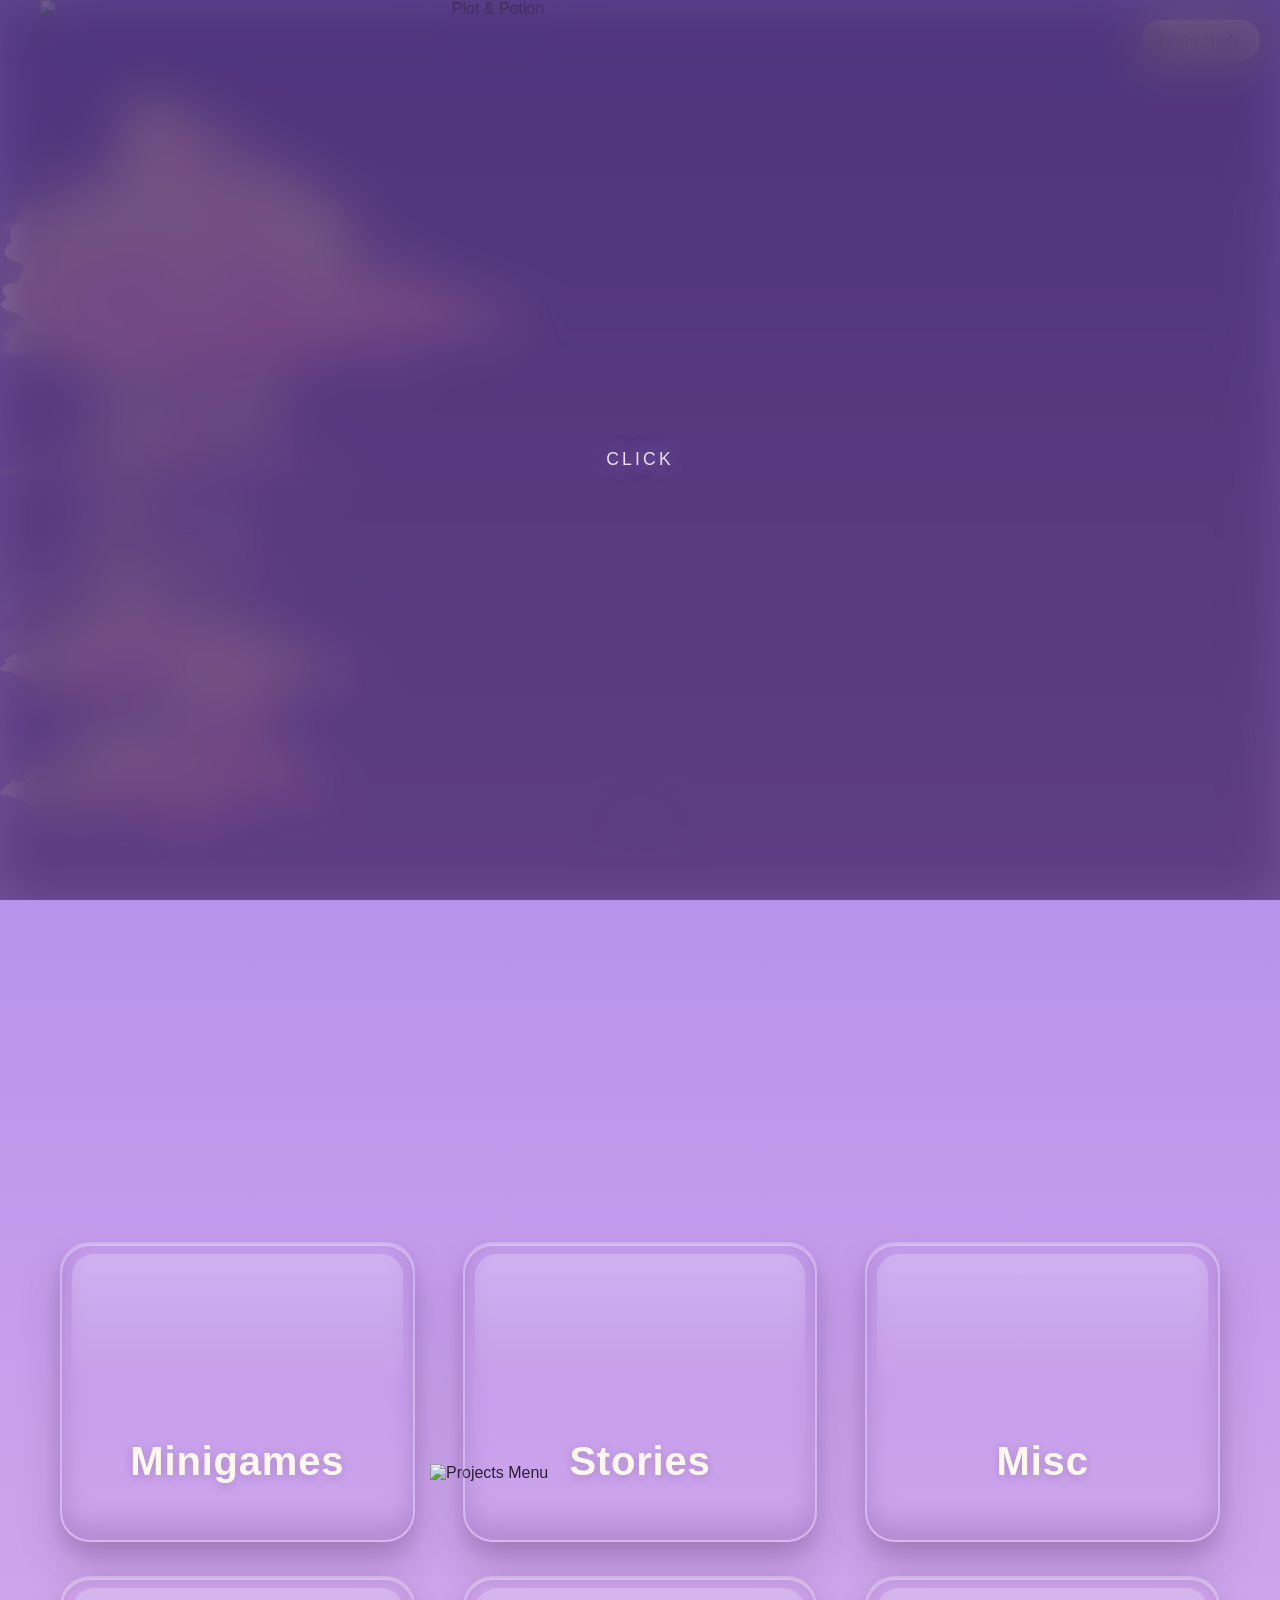
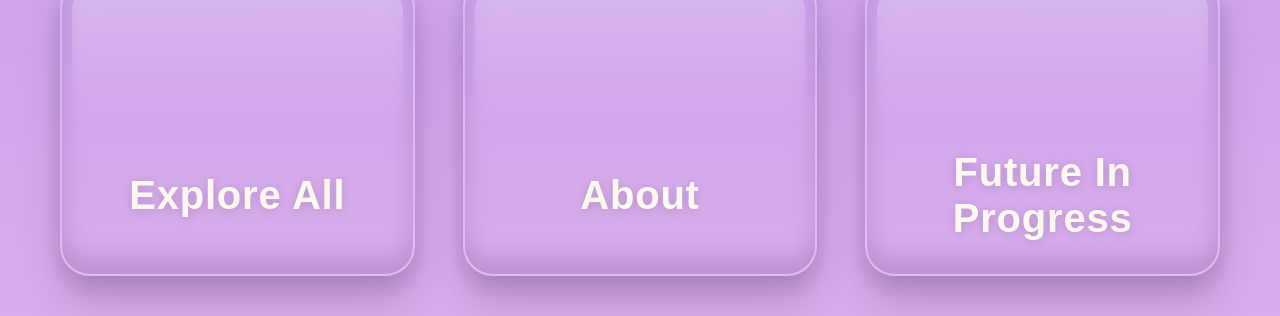
==== index.html @ ddb1891a "Add files via upload" ====
<!DOCTYPE html>
<html lang="en">

<!-- ================================
HEAD
================================ -->

<head>
  <meta charset="UTF-8">
  <meta name="viewport" content="width=device-width, initial-scale=1.0">
  <meta name="description" content="Plot and Potion — interactive stories, minigames, and magical worlds.">
  <title>Plot and Potion</title>
  <link rel="stylesheet" href="style.css">
</head>

<body class="home-page">

<div id="page-clip">
<main>

<div class="intro-overlay" id="introOverlay">
  <span class="enter-hint">CLICK</span>
</div>

  <!-- ================================
  BACK CLOUD LAYER
  ================================= -->

  <div class="cloud-layer cloud-layer-back">
    <img src="assets/clouds/cloud-3.png" class="cloud cloud3">
    <img src="assets/clouds/cloud-6.png" class="cloud cloud6">
    <img src="assets/clouds/cloud-4.png" class="cloud cloud8">
    <img src="assets/clouds/cloud-1.png" class="cloud cloud9">
    <img src="assets/clouds/cloud-6.png" class="cloud cloud12">
  </div>

  <!-- ================================
  FAR BIRDS
  ================================= -->

  <div class="sky-birds sky-birds-far">
    <div class="bird-flock">
      <div class="bird bird-far bird-far-1">
        <img src="assets/birds/bird_frame1.png" class="active" alt="">
        <img src="assets/birds/bird_frame2.png" alt="">
        <img src="assets/birds/bird_frame3.png" alt="">
        <img src="assets/birds/bird_frame4.png" alt="">
        <img src="assets/birds/bird_frame5.png" alt="">
        <img src="assets/birds/bird_frame6.png" alt="">
        <img src="assets/birds/bird_frame7.png" alt="">
        <img src="assets/birds/bird_frame8.png" alt="">
        <img src="assets/birds/bird_frame9.png" alt="">
      </div>

      <div class="bird bird-far bird-far-2">
        <img src="assets/birds/bird_frame1.png" class="active" alt="">
        <img src="assets/birds/bird_frame2.png" alt="">
        <img src="assets/birds/bird_frame3.png" alt="">
        <img src="assets/birds/bird_frame4.png" alt="">
        <img src="assets/birds/bird_frame5.png" alt="">
        <img src="assets/birds/bird_frame6.png" alt="">
        <img src="assets/birds/bird_frame7.png" alt="">
        <img src="assets/birds/bird_frame8.png" alt="">
        <img src="assets/birds/bird_frame9.png" alt="">
      </div>

      <div class="bird bird-far bird-far-3">
        <img src="assets/birds/bird_frame1.png" class="active" alt="">
        <img src="assets/birds/bird_frame2.png" alt="">
        <img src="assets/birds/bird_frame3.png" alt="">
        <img src="assets/birds/bird_frame4.png" alt="">
        <img src="assets/birds/bird_frame5.png" alt="">
        <img src="assets/birds/bird_frame6.png" alt="">
        <img src="assets/birds/bird_frame7.png" alt="">
        <img src="assets/birds/bird_frame8.png" alt="">
        <img src="assets/birds/bird_frame9.png" alt="">
      </div>
    </div>

    <!-- ================================
    DISTANT MICRO FLOCK
    ================================= -->

    <div class="bird-flock bird-flock-distant">
      <div class="bird bird-far2 bird-far2-1">
        <img src="assets/birds/bird_frame1.png" class="active" alt="">
        <img src="assets/birds/bird_frame2.png" alt="">
        <img src="assets/birds/bird_frame3.png" alt="">
        <img src="assets/birds/bird_frame4.png" alt="">
        <img src="assets/birds/bird_frame5.png" alt="">
        <img src="assets/birds/bird_frame6.png" alt="">
        <img src="assets/birds/bird_frame7.png" alt="">
        <img src="assets/birds/bird_frame8.png" alt="">
        <img src="assets/birds/bird_frame9.png" alt="">
      </div>

      <div class="bird bird-far2 bird-far2-2">
        <img src="assets/birds/bird_frame1.png" class="active" alt="">
        <img src="assets/birds/bird_frame2.png" alt="">
        <img src="assets/birds/bird_frame3.png" alt="">
        <img src="assets/birds/bird_frame4.png" alt="">
        <img src="assets/birds/bird_frame5.png" alt="">
        <img src="assets/birds/bird_frame6.png" alt="">
        <img src="assets/birds/bird_frame7.png" alt="">
        <img src="assets/birds/bird_frame8.png" alt="">
        <img src="assets/birds/bird_frame9.png" alt="">
      </div>

      <div class="bird bird-far2 bird-far2-3">
        <img src="assets/birds/bird_frame1.png" class="active" alt="">
        <img src="assets/birds/bird_frame2.png" alt="">
        <img src="assets/birds/bird_frame3.png" alt="">
        <img src="assets/birds/bird_frame4.png" alt="">
        <img src="assets/birds/bird_frame5.png" alt="">
        <img src="assets/birds/bird_frame6.png" alt="">
        <img src="assets/birds/bird_frame7.png" alt="">
        <img src="assets/birds/bird_frame8.png" alt="">
        <img src="assets/birds/bird_frame9.png" alt="">
      </div>
    </div>
  </div>

  <!-- ================================
  MID CLOUD LAYER
  ================================= -->

  <div class="cloud-layer cloud-layer-mid">
    <img src="assets/clouds/cloud-2.png" class="cloud cloud2">
    <img src="assets/clouds/cloud-5.png" class="cloud cloud5">
    <img src="assets/clouds/cloud-2.png" class="cloud cloud7">
    <img src="assets/clouds/cloud-3.png" class="cloud cloud11">
  </div>

  <!-- ================================
  FRONT CLOUD LAYER
  ================================= -->

  <div class="cloud-layer cloud-layer-front">
    <img src="assets/clouds/cloud-1.png" class="cloud cloud1">
    <img src="assets/clouds/cloud-4.png" class="cloud cloud4">
    <img src="assets/clouds/cloud-5.png" class="cloud cloud10">
  </div>

  <!-- ================================
  CLOSE BIRD
  ================================= -->

  <div class="sky-birds sky-birds-close">
    <div class="bird bird-close">
      <img src="assets/birds/bird_frame1.png" class="active" alt="">
      <img src="assets/birds/bird_frame2.png" alt="">
      <img src="assets/birds/bird_frame3.png" alt="">
      <img src="assets/birds/bird_frame4.png" alt="">
      <img src="assets/birds/bird_frame5.png" alt="">
      <img src="assets/birds/bird_frame6.png" alt="">
      <img src="assets/birds/bird_frame7.png" alt="">
      <img src="assets/birds/bird_frame8.png" alt="">
      <img src="assets/birds/bird_frame9.png" alt="">
    </div>
  </div>

  <!-- ================================
  NIGHT ELEMENTS
  ================================= -->

  <img src="assets/moon/moon.png" class="moon" alt="">

  <div class="sky-particles"></div>


<div class="fireflies">
  <div class="firefly" style="top:30%;left:15%;--fly-duration:8s;--blink-duration:2.1s;--dx1:18px;--dy1:-22px;--dx2:8px;--dy2:14px;--dx3:-12px;--dy3:-8px;"></div>
  <div class="firefly" style="top:55%;left:72%;--fly-duration:11s;--blink-duration:1.7s;--dx1:-20px;--dy1:16px;--dx2:14px;--dy2:-10px;--dx3:6px;--dy3:20px;"></div>
  <div class="firefly" style="top:40%;left:40%;--fly-duration:9s;--blink-duration:2.4s;--dx1:12px;--dy1:18px;--dx2:-16px;--dy2:6px;--dx3:20px;--dy3:-14px;"></div>
  <div class="firefly" style="top:70%;left:25%;--fly-duration:13s;--blink-duration:1.9s;--dx1:-14px;--dy1:-20px;--dx2:20px;--dy2:10px;--dx3:-8px;--dy3:16px;"></div>
  <div class="firefly" style="top:20%;left:60%;--fly-duration:10s;--blink-duration:2.2s;--dx1:16px;--dy1:12px;--dx2:-10px;--dy2:-18px;--dx3:14px;--dy3:8px;"></div>
  <div class="firefly" style="top:80%;left:55%;--fly-duration:12s;--blink-duration:1.6s;--dx1:-18px;--dy1:8px;--dx2:10px;--dy2:-16px;--dx3:-6px;--dy3:12px;"></div>
  <div class="firefly" style="top:45%;left:85%;--fly-duration:7s;--blink-duration:2.6s;--dx1:10px;--dy1:-14px;--dx2:-18px;--dy2:8px;--dx3:14px;--dy3:18px;"></div>
  <div class="firefly" style="top:65%;left:8%;--fly-duration:14s;--blink-duration:1.8s;--dx1:20px;--dy1:10px;--dx2:-12px;--dy2:-20px;--dx3:8px;--dy3:14px;"></div>
  <div class="firefly" style="top:15%;left:32%;--fly-duration:9s;--blink-duration:2.3s;--dx1:-10px;--dy1:20px;--dx2:16px;--dy2:-8px;--dx3:-14px;--dy3:12px;"></div>
  <div class="firefly" style="top:50%;left:50%;--fly-duration:11s;--blink-duration:2s;--dx1:14px;--dy1:-16px;--dx2:-8px;--dy2:20px;--dx3:18px;--dy3:-10px;"></div>
</div>

  <div class="night-balloon-wrap">
    <img src="assets/balloon/nightballoon_base.png" class="night-balloon" alt="">
    <img src="assets/balloon/nightballoon_lights.png" class="night-balloon-lights" alt="">
  </div>

  <!-- ================================
  DAY / NIGHT TOGGLE
  ================================= -->

  <button class="day-night-toggle" id="dayNightToggle" type="button" aria-pressed="false">
    Night Mode
  </button>

 <!-- ================================
  HERO SECTION
================================= -->

<div class="hero">

  <div class="hero-title-zone">
    <img src="assets/title/day-title.gif" alt="Plot & Potion" class="title-gif title-day">
    <img src="assets/title/night-title.gif" alt="Plot & Potion" class="title-gif title-night">

    <p class="subtitle">A Web Portfolio</p>
    <p class="signature"> by mooneshne</p>
  </div>

  <div class="hero-spacer"></div>

</div>

<!-- ================================
  CARDS SECTION
================================= -->

<div class="cards-section">

  <img src="assets/title/projects-menu.gif"
       alt="Projects Menu"
       class="projects-menu">

  <div class="card-grid">

<a href="minigames.html" class="card card-far-left">
  <div class="icon" aria-hidden="true">
    <img src="assets/icons/controller.gif" class="controller-icon" alt="">
  </div>
  <h3>Minigames</h3>
  <p class="card-description">
    Potion mixing, little magical puzzles, and many more to come!
  </p>
</a>

<a href="stories.html" class="card card-middle">
  <div class="icon" aria-hidden="true">
    <img src="assets/icons/book.gif" class="book-icon" alt="">
  </div>
  <h3>Stories</h3>
  <p class="card-description">
    Collection of Interactive Adventures
  </p>
</a>

<a href="misc.html" class="card card-inner-right">
  <div class="icon" aria-hidden="true">
    <img src="assets/icons/heart.gif" class="heart-icon" alt="">
  </div>
  <h3>Misc</h3>
  <p class="card-description">
    All other miscellaneous projects.
  </p>
</a>

<a href="explore.html" class="card card-inner-left">
  <div class="icon" aria-hidden="true">
    <img src="assets/icons/compass.gif" class="compass-icon" alt="">
  </div>
  <h3>Explore All</h3>
  <p class="card-description">
    Browse every story, world, and interactive experience gathered inside Plot and Potion.
  </p>
</a>

<a href="about.html" class="card card-middle">
  <div class="icon" aria-hidden="true">
    <img src="assets/icons/notepad.gif" class="notepad-icon" alt="">
  </div>
  <h3>About</h3>
  <p class="card-description">
    About the page and its author.
  </p>
</a>

<a href="updates.html" class="card card-far-right">
  <div class="icon" aria-hidden="true">
    <img src="assets/icons/soon.gif" class="soon-icon" alt="">
  </div>
  <h3>Future In Progress</h3>
  <p class="card-description">
    Follow updates for all works in progress.
  </p>
</a>

  </div>
</div>

  <div class="scroll-prompt" id="scrollPrompt">
    <span>Scroll</span>
    <span class="scroll-arrow">↓</span>
  </div>

</main>
</div>

<!-- ================================
  SOUNDEFFECTS
  ================================= -->

<audio id="notificationSound" src="assets/sounds/notification.wav" preload="auto" hidden></audio>
<audio id="toggleSound" src="assets/sounds/woosh.wav" preload="auto" hidden></audio>
<audio id="morningSound" src="assets/sounds/morning.m4a" preload="auto" loop hidden></audio>
<audio id="nightSound" src="assets/sounds/night.wav" preload="auto" loop hidden></audio>
<audio id="bubbleSound" src="assets/sounds/bubble.wav" preload="auto" hidden></audio>
  <!-- ================================
  JAVASCRIPT
  ================================= -->

<script src="script.js"></script>
</div>
</body>
</html>
---- style.css ----
/* ================================
   GLOBAL
================================ */

* {
  box-sizing: border-box;
}

html {
  scroll-behavior: smooth;
}

body {
  margin: 0;
  min-height: 100vh;
  position: relative;
  font-family: "Trebuchet MS", "Gill Sans", "Segoe UI", sans-serif;
  background: linear-gradient(180deg, #8f7ad8 0%, #b892eb 46%, #d8adeb 100%);
  color: #2b2135;
  transition:
    background 10s ease-in-out,
    color 10s ease-in-out;
}

#page-clip {
  overflow-x: clip;
}

body.night {
  background: linear-gradient(180deg, #201b43 0%, #3c2a63 42%, #6a4177 100%);
}

::selection {
  background: rgba(121, 82, 188, 0.22);
}

.intro-overlay {
  position: fixed;
  inset: 0;
  z-index: 9999;
  backdrop-filter: blur(24px) brightness(0.7) saturate(1.3);
  -webkit-backdrop-filter: blur(24px) brightness(0.7) saturate(1.3);
  background: rgba(60, 30, 90, 0.55);
  display: flex;
  flex-direction: column;
  align-items: center;
  justify-content: center;
  cursor: pointer;
  transition: opacity 3.5s ease;
}

body.intro-seen .intro-overlay {
  display: none;
}

.intro-overlay .enter-hint {
  color: rgba(255, 245, 255, 0.88);
  font-family: "Trebuchet MS", "Gill Sans", "Segoe UI", sans-serif;
  font-size: 1.1rem;
  letter-spacing: 0.18em;
  text-transform: uppercase;
  margin-top: 18px;
  animation: hintPulse 2.2s ease-in-out infinite;
  pointer-events: none;
  text-shadow: 0 0 18px rgba(200, 160, 255, 0.6);
}

@keyframes hintPulse {
  0%, 100% { opacity: 0.5; }
  50% { opacity: 1; }
}

.intro-overlay.cleared {
  opacity: 0;
  pointer-events: none;
}


/* ================================
   BACKGROUND LAYERS
================================ */

.cloud-layer {
  position: fixed;
  inset: 0;
  pointer-events: none;
  overflow: hidden;
  transition:
    opacity 3.5s ease-in-out,
    filter 3.5s ease-in-out,
    transform 0.6s ease-in-out;
}

.cloud-layer-back {
  z-index: 1;
}

.cloud-layer-mid {
  z-index: 3;
}

.cloud-layer-front {
  z-index: 5;
}

.sky-birds {
  position: fixed;
  inset: 0;
  pointer-events: none;
  overflow: hidden;
  transition: opacity 1.5s ease;
}

.sky-birds-far {
  z-index: 2;
}

.sky-birds-close {
  z-index: 6;
}

/* ================================
   CLOUDS
================================ */

.cloud {
  position: absolute;
  opacity: 0.9;
  will-change: transform;
  --drift-y-start: 0px;
  --drift-y-end: 0px;
  animation-name: cloudDrift;
  animation-timing-function: linear;
  animation-iteration-count: infinite;
  transition:
    opacity 2.4s ease-in-out,
    filter 2.8s ease-in-out;
}

/* foreground */
.cloud1 {
  width: 520px;
  top: 95px;
  animation-duration: 190s;
  animation-delay: -78s;
  --drift-y-start: -5px;
  --drift-y-end: 7px;
  opacity: 0.95;
  filter: blur(0px);
}

.cloud4 {
  width: 360px;
  top: 560px;
  animation-duration: 205s;
  animation-delay: -18s;
  --drift-y-start: 6px;
  --drift-y-end: -5px;
  opacity: 0.92;
  filter: blur(0px);
}

.cloud10 {
  width: 330px;
  top: 640px;
  animation-duration: 210s;
  animation-delay: -122s;
  --drift-y-start: 5px;
  --drift-y-end: -4px;
  opacity: 0.9;
  filter: blur(0px);
}

/* midground */
.cloud2 {
  width: 390px;
  top: 220px;
  animation-duration: 220s;
  animation-delay: -42s;
  --drift-y-start: 5px;
  --drift-y-end: -8px;
  opacity: 0.65;
  filter: blur(2px);
}

.cloud5 {
  width: 430px;
  top: 150px;
  animation-duration: 225s;
  animation-delay: -132s;
  --drift-y-start: -4px;
  --drift-y-end: 9px;
  opacity: 0.62;
  filter: blur(2px);
}

.cloud7 {
  width: 400px;
  top: 110px;
  animation-duration: 230s;
  animation-delay: -8s;
  --drift-y-start: -5px;
  --drift-y-end: 8px;
  opacity: 0.6;
  filter: blur(2px);
}

.cloud11 {
  width: 370px;
  top: 260px;
  animation-duration: 235s;
  animation-delay: -176s;
  --drift-y-start: -3px;
  --drift-y-end: 8px;
  opacity: 0.58;
  filter: blur(2px);
}

/* background */
.cloud3 {
  width: 340px;
  top: 390px;
  animation-duration: 260s;
  animation-delay: -24s;
  --drift-y-start: -14px;
  --drift-y-end: 12px;
  opacity: 0.34;
  filter: blur(4px);
}

.cloud6 {
  width: 300px;
  top: 330px;
  animation-duration: 270s;
  animation-delay: -96s;
  --drift-y-start: 10px;
  --drift-y-end: -12px;
  opacity: 0.28;
  filter: blur(5px);
}

.cloud8 {
  width: 280px;
  top: 250px;
  animation-duration: 255s;
  animation-delay: -156s;
  --drift-y-start: 9px;
  --drift-y-end: -10px;
  opacity: 0.32;
  filter: blur(4px);
}

.cloud9 {
  width: 360px;
  top: 500px;
  animation-duration: 275s;
  animation-delay: -208s;
  --drift-y-start: -12px;
  --drift-y-end: 10px;
  opacity: 0.26;
  filter: blur(5px);
}

.cloud12 {
  width: 260px;
  top: 420px;
  animation-duration: 250s;
  animation-delay: -64s;
  --drift-y-start: 12px;
  --drift-y-end: -13px;
  opacity: 0.3;
  filter: blur(4px);
}

@keyframes cloudDrift {
  from {
    transform: translateX(-140vw) translateY(var(--drift-y-start));
  }
  to {
    transform: translateX(140vw) translateY(var(--drift-y-end));
  }
}

body.night .cloud-layer {
  opacity: 0.34;
  filter: blur(8px) saturate(0.82) brightness(0.82);
  transform: scale(1.03);
}

body.ready:not(.night) .cloud-layer {
  animation: cloudsReturn 2s cubic-bezier(.2, 1.1, .3, 1);
}

@keyframes cloudsReturn {
  0% {
    opacity: 0.34;
    filter: blur(8px) saturate(0.82) brightness(0.82);
    transform: translateY(40px) scale(1.03);
  }
  55% {
    opacity: 0.72;
    filter: blur(3px) saturate(0.94) brightness(0.92);
    transform: translateY(-8px) scale(1.015);
  }
  100% {
    opacity: 1;
    filter: blur(0) saturate(1) brightness(1);
    transform: translateY(0) scale(1);
  }
}

/* ================================
   BIRDS
================================ */

.bird {
  position: absolute;
  width: 120px;
  height: 70px;
}

.bird img {
  position: absolute;
  inset: 0;
  width: 100%;
  height: 100%;
  object-fit: contain;
  display: none;
}

.bird img.active {
  display: block;
}

.bird-close {
  left: -160px;
  width: 26px;
  height: 16px;
  animation: flyClose 24s linear infinite;
  z-index: 3;
  opacity: 0.95;
}

.bird-flock {
  position: absolute;
  top: 430px;
  left: -140px;
  width: 70px;
  height: 36px;
  animation: flyFlock 36s linear infinite;
}

.bird-far {
  width: 20px;
  height: 12px;
  opacity: 0.55;
  filter: brightness(0) blur(1px);
}

.bird-far-1 {
  top: 0;
  left: 22px;
}

.bird-far-2 {
  top: 16px;
  left: 40px;
}

.bird-far-3 {
  top: 16px;
  left: 4px;
}

.bird-flock-distant {
  top: 300px;
  left: -200px;
  animation: flyFlock 48s linear infinite;
}

.bird-far2 {
  width: 12px;
  height: 7px;
  opacity: 0.45;
  filter: brightness(0) blur(1.4px);
}

.bird-far2-1 {
  top: 0;
  left: 12px;
}

.bird-far2-2 {
  top: 10px;
  left: 22px;
}

.bird-far2-3 {
  top: 10px;
  left: 2px;
}

@keyframes flyClose {
  0% {
    transform: translateX(0) translateY(0) scaleX(1);
  }
  25% {
    transform: translateX(35vw) translateY(-8px) scaleX(1);
  }
  50% {
    transform: translateX(70vw) translateY(6px) scaleX(1);
  }
  100% {
    transform: translateX(120vw) translateY(-4px) scaleX(1);
  }
}

@keyframes flyFlock {
  0% {
    transform: translateX(0) translateY(0);
  }
  50% {
    transform: translateX(60vw) translateY(-8px);
  }
  100% {
    transform: translateX(120vw) translateY(4px);
  }
}

body.night .sky-birds {
  opacity: 0;
  transition: opacity 0.4s ease;
}

/* ================================
   NIGHT BALLOON
================================ */

.night-balloon-wrap{
  position: fixed;
  bottom: -200px;
  left: 15%;
  width: 110px;
  pointer-events: none;
  z-index: 2;
  display: none;

  animation: balloonFloat 70s linear infinite;
}

body.night .night-balloon-wrap{
  display: block;
}

.night-balloon,
.night-balloon-lights{
  position: absolute;
  left: 0;
  bottom: 0;
  width: 100%;
  height: auto;
}

.night-balloon{
  opacity: 0.72;
}

.night-balloon-lights{
  opacity: 0.9;
  animation:
  balloonLightsFlicker 1.6s ease-in-out infinite,
  balloonLightsTwinkle .32s steps(2) infinite;

  filter: drop-shadow(0 0 5px rgba(255,220,150,0.35));
}

@keyframes balloonFloat{

  0%{ transform: translateY(0) translateX(0); }

  25%{ transform: translateY(-25vh) translateX(10px); }

  50%{ transform: translateY(-50vh) translateX(-8px); }

  75%{ transform: translateY(-75vh) translateX(12px); }

  100%{ transform: translateY(-120vh) translateX(-5px); }

}

@keyframes balloonLightsFlicker{

  0%{
    opacity:.5;
    filter: drop-shadow(0 0 3px rgba(255,210,140,.2));
  }

  20%{
    opacity:.95;
    filter: drop-shadow(0 0 12px rgba(255,235,180,.6));
  }

  40%{
    opacity:.65;
    filter: drop-shadow(0 0 5px rgba(255,215,150,.3));
  }

  60%{
    opacity:1;
    filter: drop-shadow(0 0 16px rgba(255,240,200,.75));
  }

  80%{
    opacity:.7;
    filter: drop-shadow(0 0 7px rgba(255,220,150,.4));
  }

  100%{
    opacity:.9;
    filter: drop-shadow(0 0 14px rgba(255,235,180,.65));
  }
}

@keyframes balloonLightsTwinkle{
  0%{
    transform: translateZ(0);
    opacity: .82;
  }

  25%{
    opacity: .96;
  }

  50%{
    opacity: .72;
  }

  75%{
    opacity: 1;
  }

  100%{
    opacity: .88;
  }
}

/* ================================
   STARS
================================ */

.sky-particles {
  position: fixed;
  inset: 0;
  pointer-events: none;
  z-index: 1;
  opacity: 0;
  overflow: hidden;
  transform: translateY(0) scale(1);
  transition:
    opacity 1.2s ease,
    transform 1.2s ease;
}

.sky-particles::before,
.sky-particles::after {
  content: "";
  position: absolute;
  inset: -20%;
  background-repeat: repeat;
}

.sky-particles::before {
  background-image:
    radial-gradient(circle, rgba(255, 214, 245, 0.95) 1.5px, transparent 2px),
    radial-gradient(circle, rgba(255, 255, 255, 0.75) 1px, transparent 1.6px),
    radial-gradient(circle, rgba(255, 190, 235, 0.55) 2px, transparent 2.8px);
  background-size: 180px 180px, 240px 240px, 320px 320px;
  background-position: 0 0, 40px 70px, 120px 30px;
  animation: particleFloat 70s linear infinite;
}

.sky-particles::after {
  background-image:
    radial-gradient(circle, rgba(255, 255, 255, 0.4) 1px, transparent 1.7px),
    radial-gradient(circle, rgba(255, 210, 245, 0.45) 1.4px, transparent 2px);
  background-size: 260px 260px, 360px 360px;
  background-position: 60px 20px, 180px 120px;
  animation: particleFloat 110s linear infinite;
  opacity: 0.8;
}

body.night .sky-particles {
  opacity: 1;
  transform: translateY(0) scale(1);
  animation: starsSettle 0.8s cubic-bezier(.34, 1.56, .64, 1) both;
}

body.ready:not(.night) .sky-particles {
  animation: starsExit 0.55s cubic-bezier(.55, .06, .68, .19) forwards;
}

@keyframes particleFloat {
  from {
    transform: translateY(0);
  }
  to {
    transform: translateY(-120px);
  }
}

@keyframes starsSettle {
  0% {
    opacity: 0;
    transform: translateY(120px) scale(0.9);
  }
  70% {
    opacity: 1;
    transform: translateY(-18px) scale(1.03);
  }
  100% {
    opacity: 1;
    transform: translateY(0) scale(1);
  }
}

@keyframes starsExit {
  0% {
    opacity: 1;
    transform: translateY(0) scale(1);
  }
  35% {
    opacity: 1;
    transform: translateY(-14px) scale(1.02);
  }
  100% {
    opacity: 0;
    transform: translateY(95px) scale(0.94);
  }
}

/* ================================
   MOON
================================ */

.moon {
  position: fixed;
  right: 300px;
  bottom: -200px;
  width: 135px;
  z-index: 1;
  pointer-events: none;
  opacity: 0;
  transform: translateY(180px);
  filter:
    drop-shadow(0 0 25px rgba(255, 235, 180, 0.35))
    drop-shadow(0 0 60px rgba(255, 200, 120, 0.15));
}

body.night .moon {
  opacity: 1;
  animation:
    moonRise 0.85s cubic-bezier(.34, 1.56, .64, 1) both,
    moonFloat 10s ease-in-out infinite alternate 0.9s;
}

body.ready:not(.night) .moon {
  animation: moonDrop 0.55s cubic-bezier(.55, .06, .68, .19) forwards;
}

@keyframes moonRise {
  0% {
    opacity: 0;
    transform: translateY(240px);
  }
  72% {
    opacity: 1;
    transform: translateY(-942px);
  }
  100% {
    opacity: 1;
    transform: translateY(-950px);
  }
}

@keyframes moonDrop {
  0% {
    opacity: 1;
    transform: translateY(-950px);
  }
  30% {
    opacity: 1;
    transform: translateY(-968px);
  }
  100% {
    opacity: 0;
    transform: translateY(220px);
  }
}

@keyframes moonFloat {
  from {
    transform: translateY(-950px) translateX(0);
  }
  to {
    transform: translateY(-942px) translateX(6px);
  }
}

/* ================================
   FIREFLIES
================================ */

.fireflies {
  position: fixed;
  inset: 0;
  pointer-events: none;
  z-index: 7;
  opacity: 0;
  transition: opacity 2s ease-in-out;
}

body.night .fireflies {
  opacity: 1;
}

.firefly {
  position: absolute;
  width: 4px;
  height: 4px;
  border-radius: 50%;
  background: rgba(255, 255, 180, 0.9);
  filter: drop-shadow(0 0 4px rgba(255, 255, 140, 0.8))
          drop-shadow(0 0 10px rgba(200, 255, 100, 0.5));
  animation: fireflyFloat var(--fly-duration) ease-in-out infinite,
             fireflyBlink var(--blink-duration) ease-in-out infinite;
}

@keyframes fireflyFloat {
  0%   { transform: translate(0, 0); }
  25%  { transform: translate(var(--dx1), var(--dy1)); }
  50%  { transform: translate(var(--dx2), var(--dy2)); }
  75%  { transform: translate(var(--dx3), var(--dy3)); }
  100% { transform: translate(0, 0); }
}

@keyframes fireflyBlink {
  0%, 100% { opacity: 0.1; }
  50%       { opacity: 1; }
}


/* ================================
   TOGGLE
================================ */

.day-night-toggle {
  position: fixed;
  top: 20px;
  right: 20px;
  z-index: 20;
  border: none;
  border-radius: 999px;
  padding: 12px 18px;
  font-size: 0.95rem;
  font-weight: 700;
  cursor: pointer;
  color: #4d3565;
  background: rgba(255, 248, 244, 0.88);
  box-shadow:
    0 10px 24px rgba(58, 36, 78, 0.15),
    inset 0 1px 0 rgba(255, 255, 255, 0.7);
  backdrop-filter: blur(6px);
  transition:
    transform 0.2s ease,
    background 0.4s ease,
    color 0.4s ease,
    box-shadow 0.4s ease;
}

.day-night-toggle:hover {
  transform: translateY(-2px);
}

body.night .day-night-toggle {
  background: rgba(52, 40, 84, 0.88);
  color: #f7e8ff;
  box-shadow:
    0 10px 24px rgba(10, 8, 20, 0.35),
    inset 0 1px 0 rgba(255, 255, 255, 0.08);
}

/* ================================
   MAIN LAYOUT
================================ */

.hero,
.main-content {
  position: relative;
  z-index: 10;
}

.hero {
  width: min(1680px, calc(100% - 80px));
  min-height: 160vh;
  margin: 0 auto;
  padding: 0 20px;
  position: relative;
  text-align: center;
}

.main-content {
  width: min(860px, calc(100% - 36px));
  margin: 34px auto 80px;
}

.hero-title-zone {
  position: absolute;
  top: 0;
  left: 0;
  z-index: 10;
  width: min(900px, 78vw);
}

.title-gif {
  display: block;
  width: min(900px, 78vw);
  height: auto;
  pointer-events: none;
  user-select: none;
}

.title-night {
  display: none;
}

body.night .title-day {
  display: none;
}

body.night .title-night {
  display: block;
}

/* ================================
   SUBTITLE
================================ */

.subtitle {
  position: absolute;
  top: 95%;
  left: 100px;
  margin-top: -500px;
  font-size: 1.2rem;
  letter-spacing: 0.08em;
  color: rgba(60,40,80,0.85);
  opacity: 0;
  animation:
    subtitleFade 2s ease 3.5s forwards,
    textBob 4s ease-in-out infinite 6s;
  will-change: transform;
}

body.night .subtitle {
  color: rgba(255,235,255,0.85);
}

/* ================================
   SIGNATURE
================================ */

.signature {
  position: absolute;
  top: 98%;
  left: 115px;
  margin-top: -500px;
  font-size: 1rem;
  letter-spacing: 0.08em;
  color: rgba(60,40,80,0.85);
  opacity: 0;
  animation:
    signatureFade 2s ease 5s forwards,
    textBob 4s ease-in-out infinite 6s;
  will-change: transform;
}

body.night .signature {
  color: rgba(255,235,255,0.85);
}

/* ================================
   KEYFRAMES
================================ */

@keyframes subtitleFade {
  from { opacity: 0; }
  to   { opacity: 1; }
}

@keyframes signatureFade {
  from { opacity: 0; }
  to   { opacity: 1; }
}

@keyframes textBob {
  0%, 100% { transform: translateY(0); }
  50%      { transform: translateY(4px); }
}

/* =================================
SCROLL PROMPT
================================= */

.scroll-prompt {
  position: fixed;
  left: 50%;
  bottom: 42px;
  transform: translateX(-50%);
  z-index: 14;
  display: flex;
  flex-direction: column;
  align-items: center;
  gap: 6px;
  color: rgba(255, 248, 244, 0.95);
  font-size: 1.05rem;
  font-weight: 700;
  letter-spacing: 0.03em;
  text-shadow: 0 4px 12px rgba(60, 34, 78, 0.22);
  opacity: 0;
  animation: promptFadeIn 1.4s ease 4s forwards,
           promptBob 2.2s ease-in-out infinite 5.4s;
  pointer-events: none;
}

.scroll-prompt.hidden {
  opacity: 0 !important;
  transition: opacity 0.35s ease;
  animation: none;
}

.scroll-arrow {
  font-size: 1.5rem;
  line-height: 1;
}

@keyframes promptFadeIn {
  from {
    opacity: 0;
    transform: translateX(-50%) translateY(10px);
  }
  to {
    opacity: 1;
    transform: translateX(-50%) translateY(0);
  }
}

@keyframes promptBob {
  0%,100% {
    transform: translateX(-50%) translateY(0);
  }
  50% {
    transform: translateX(-50%) translateY(8px);
  }
}

/* ================================
   CARDS
================================ */

.card-grid {
  display: grid;
  grid-template-columns: repeat(3, minmax(0, 1fr));
  gap: 34px 48px;
  width: min(1500px, 100%);
  margin: 0 auto;
  padding-top: 210px;
}

.cards-section {
  position: relative;
  z-index: 20;
  width: min(1680px, calc(100% - 80px));
  margin: 0 auto;
  padding: 24px 20px 40px;
}

.card {
  text-decoration: none;
  color: #fff8ef;
  height: 300px;
  padding: 26px 22px;
  border-radius: 30px;
  position: relative;
  isolation: isolate;
  display: flex;
  flex-direction: column;
  align-items: center;
  justify-content: center;
  gap: 10px;
  text-align: center;
  cursor: pointer;
  overflow: hidden;
  border: 2px solid rgba(255, 255, 255, 0.22);
  box-shadow:
    0 26px 40px rgba(73, 45, 92, 0.22),
    0 10px 18px rgba(73, 45, 92, 0.14),
    inset 0 2px 0 rgba(255, 255, 255, 0.35),
    inset 0 -14px 24px rgba(61, 28, 83, 0.18);
  transition:
    transform 0.28s ease,
    box-shadow 0.28s ease,
    filter 0.28s ease;
  animation: cardBob 7s ease-in-out infinite;
}

.card::before {
  content: "";
  position: absolute;
  inset: 10px;
  border-radius: 22px;
  background:
    linear-gradient(
      180deg,
      rgba(255, 255, 255, 0.22) 0%,
      rgba(255, 255, 255, 0.08) 28%,
      rgba(255, 255, 255, 0) 48%
    );
  pointer-events: none;
  z-index: 1;
}

.card::after {
  content: "";
  position: absolute;
  inset: 0;
  border-radius: 30px;
  background: var(--card-fill);
  z-index: 0;
}

.card:hover {
  transform: translateY(-12px) scale(1.03) rotateX(4deg);
  animation-play-state: paused;
  box-shadow:
    0 34px 52px rgba(73, 45, 92, 0.28),
    0 14px 24px rgba(73, 45, 92, 0.16),
    inset 0 2px 0 rgba(255, 255, 255, 0.4),
    inset 0 -16px 28px rgba(61, 28, 83, 0.22);
  filter: brightness(1.04) saturate(1.03);
}

@keyframes cardBob {
  0%,
  100% {
    transform: translateY(0);
  }
  50% {
    transform: translateY(-10px);
  }
}

/* ================================
   PROJECTS MENU GIF
================================ */

.projects-menu{
  animation: floatMenu 6s ease-in-out infinite;
  display:block;
  margin:0 auto -450px auto;
  width:420px;
  max-width:80vw;
  height:auto;
  pointer-events:none;
}

@keyframes floatMenu{
  0%,100%{ transform:translateY(0); }
  50%{ transform:translateY(-6px); }
}

/* ================================
   DAY MODE CARD COLORS
================================ */

.card-far-left {
  --card-fill: transparent;
}
.card-inner-left {
  --card-fill: transparent;
}

.card-middle {
  --card-fill: transparent;
}

.card-inner-right {
  --card-fill: transparent;
}

.card-far-right {
  --card-fill: transparent;
}

/* ================================
   NIGHT MODE CARD COLORS
================================ */

body.night .card-far-left {
  --card-fill: transparent;
}

body.night .card-inner-left {
  --card-fill: transparent;
}

body.night .card-middle {
  --card-fill: transparent;
}

body.night .card-inner-right {
  --card-fill: transparent;
}

body.night .card-far-right {
  --card-fill: transparent;
}

/* ================================
   ICONS / TEXT
================================ */

.icon{
  position: relative;
  z-index: 2;
  width: 100%;
  height: 120px;
  margin-bottom: 6px;
  display: flex;
  align-items: center;
  justify-content: center;
  filter: drop-shadow(0 4px 10px rgba(70, 47, 87, 0.18));
  top: 0.5px;
  overflow: visible;
}

.card .icon {
  transition:
    opacity 0.12s ease,
    transform 0.12s ease,
    filter 0.2s ease;
}

.card:hover .icon {
  opacity: 0;
  transform: translateY(-8px) scale(0.96);
}

.icon img{
  display: block;
  height: auto;
  object-fit: contain;
  image-rendering: auto;
  -ms-interpolation-mode: bicubic;
  transform: translateZ(0);
}

.heart-icon{
  width: 180px;
}

.book-icon{
  width: 200px;
}

.compass-icon{
  width: 152px;
}

.notepad-icon{
  width: 190px;
}

.controller-icon{
  width: 200px;
}

.soon-icon{
  width: 290px;
}


.card h3 {
  position: relative;
  z-index: 2;
  margin: 0;
  max-width: 12ch;
  font-size: 2.5rem;
  line-height: 1.15;
  font-weight: 700;
  letter-spacing: 0.02em;
  text-shadow: 0 2px 10px rgba(35, 20, 42, 0.16);
  top: 0.5px;
}

.card-description {
  position: absolute;
  z-index: 2;
  top: 50%;
  left: 50%;
  width: 80%;
  margin: 0;
  font-size: 1.2rem;
  line-height: 1.35;
  color: #fff8ef;
  opacity: 0;
  transform: translate(-50%, -45%);
  transition:
    opacity 0.18s ease 0.05s,
    transform 0.18s ease 0.05s;
  pointer-events: none;
}

.card:hover .card-description {
  opacity: 1;
  transform: translate(-50%, -50%);
}

.card:hover .icon,
.card:hover h3 {
  opacity: 0;
  transform: translateY(-8px);
}

.icon,
.card h3 {
  transition:
    opacity 0.12s ease,
    transform 0.12s ease;
}

/* ================================
   CONTENT PANELS
================================ */

.section {
  display: none;
  padding: 30px 28px;
  border-radius: 34px;
  background: rgba(255, 247, 238, 0.68);
  border: 3px solid rgba(105, 84, 122, 0.22);
  box-shadow:
    0 16px 38px rgba(74, 49, 94, 0.12),
    inset 0 1px 0 rgba(255, 255, 255, 0.55);
  backdrop-filter: blur(6px);
}

.section.active {
  display: block;
  animation: sectionFade 0.35s ease;
}

@keyframes sectionFade {
  from {
    opacity: 0;
    transform: translateY(8px);
  }
  to {
    opacity: 1;
    transform: translateY(0);
  }
}

h2 {
  margin: 0 0 10px;
  color: #453256;
  font-size: clamp(1.9rem, 3vw, 2.4rem);
  font-weight: 700;
  letter-spacing: 0.02em;
}

p {
  margin: 0;
  color: #58456a;
  font-size: 1.08rem;
  line-height: 1.7;
}

/* ================================
   NIGHT TEXT / PANELS
================================ */

body.night .hero h1,
body.night h2 {
  color: #f7e8ff;
  transition: color 1.8s ease-in-out;
}

body.night p {
  color: #f2dff5;
  transition: color 1.8s ease-in-out;
}

body.night .section {
  background: rgba(46, 34, 73, 0.55);
  border-color: rgba(232, 214, 255, 0.12);
  box-shadow:
    0 16px 38px rgba(16, 12, 32, 0.24),
    inset 0 1px 0 rgba(255, 255, 255, 0.06);
  transition:
    background 1.8s ease-in-out,
    border-color 1.8s ease-in-out,
    box-shadow 1.8s ease-in-out;
}

body.night .card {
  border: 2px solid rgba(255, 255, 255, 0.14);
  box-shadow:
    0 20px 42px rgba(10, 8, 20, 0.42),
    0 0 22px rgba(151, 120, 255, 0.16),
    inset 0 2px 0 rgba(255, 255, 255, 0.08),
    inset 0 -14px 24px rgba(8, 6, 18, 0.28);
}

/* ================================
   RESPONSIVE
================================ */

@media (max-width: 640px) {
  .hero {
    padding-top: 28px;
  }

  .card-grid {
    grid-template-columns: 1fr;
    gap: 18px;
  }

  .card {
    min-height: 160px;
    border-radius: 32px;
  }

  .section {
    padding: 24px 20px;
    border-radius: 28px;
  }

  .moon {
    right: 30px;
    width: 120px;
  }
}
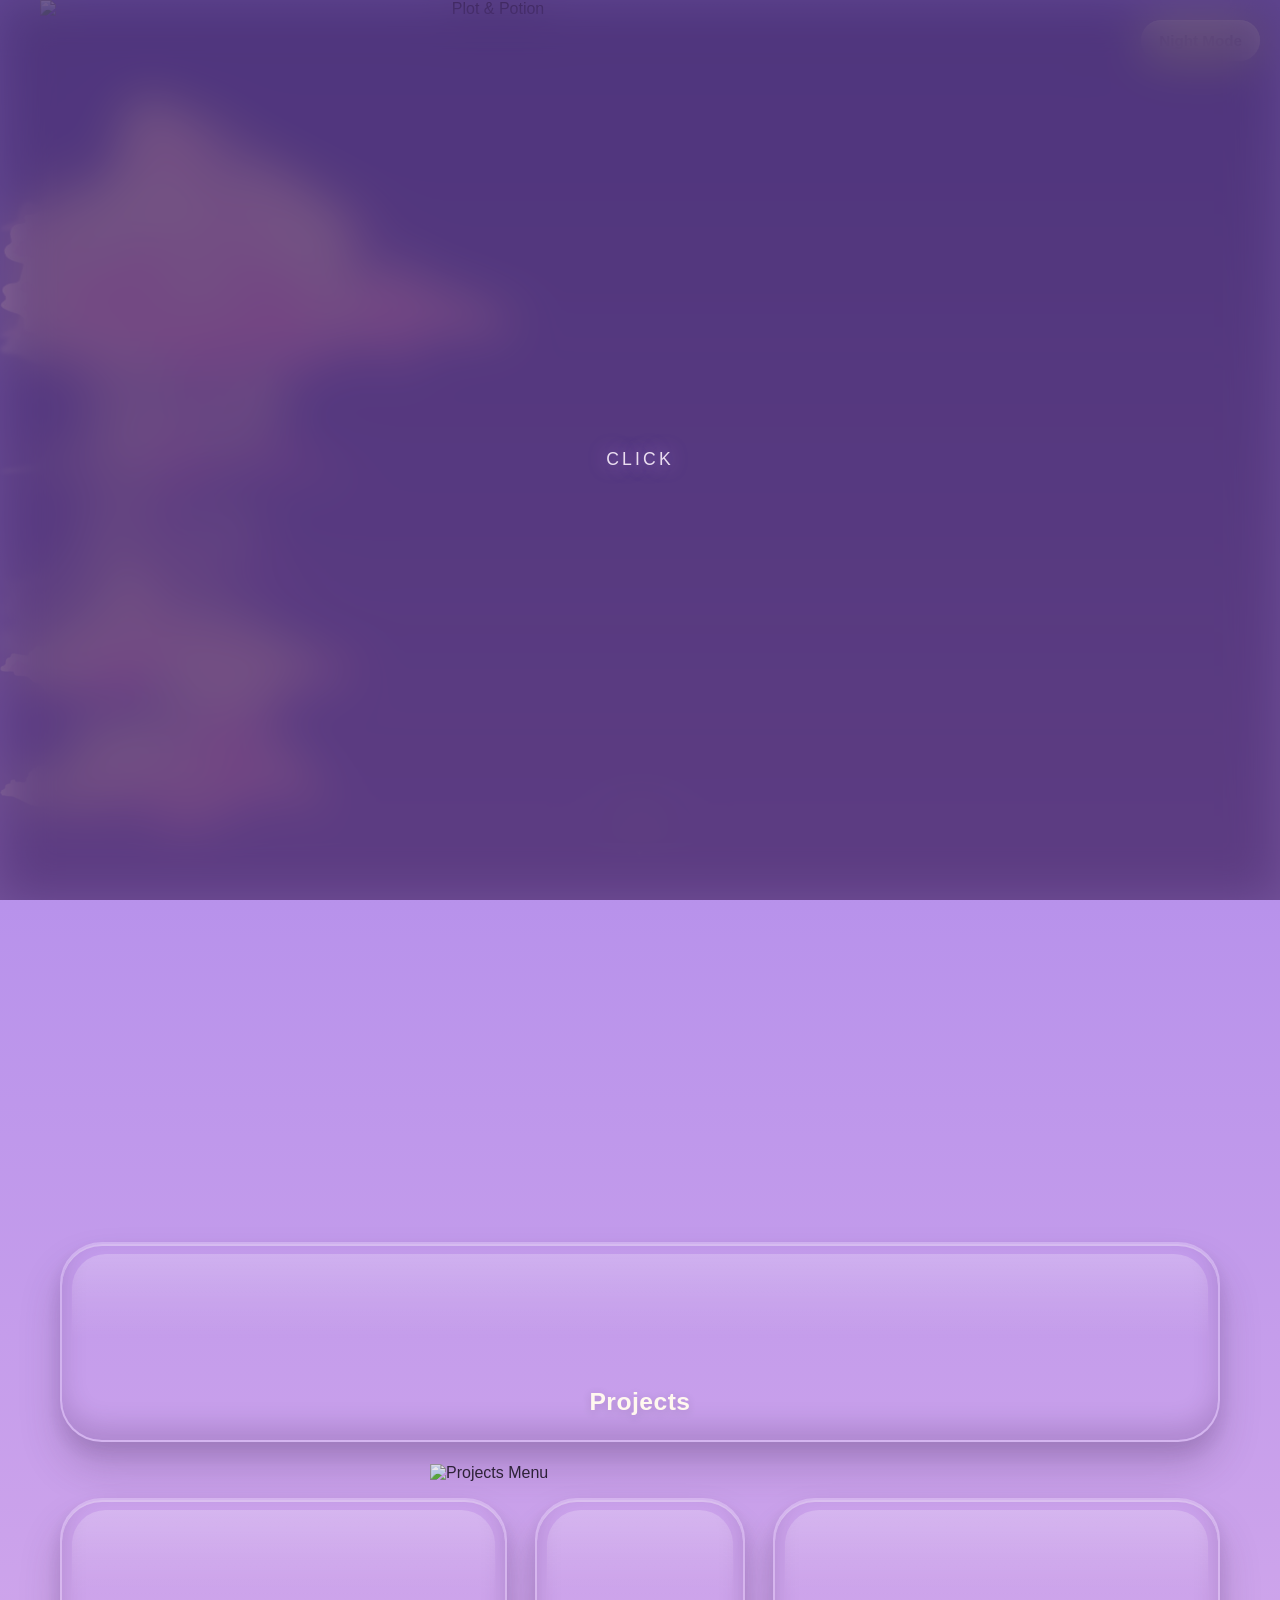
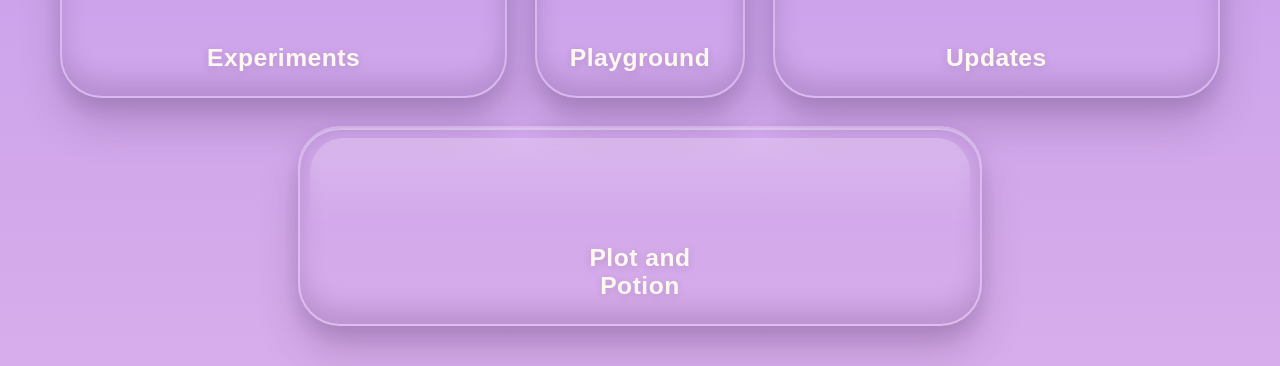
==== commit 1e957f5e: "Add files via upload" ====
--- a/index.html
+++ b/index.html
@@ -224,63 +224,53 @@
 
   <div class="card-grid">
 
-<a href="minigames.html" class="card card-far-left">
+<a href="explore.html" class="card card-projects">
+  <div class="icon" aria-hidden="true">
+    <img src="assets/icons/compass.gif" class="compass-icon" alt="">
+  </div>
+  <h3>Projects</h3>
+  <p class="card-description">
+    Browse all creations.
+  </p>
+</a>
+
+<a href="misc.html" class="card card-experiments">
+  <div class="icon" aria-hidden="true">
+    <img src="assets/icons/heart.gif" class="heart-icon" alt="">
+  </div>
+  <h3>Experiments</h3>
+  <p class="card-description">
+    Smaller ideas, tests, and in-progress concepts.
+  </p>
+</a>
+
+<a href="minigames.html" class="card card-playground">
   <div class="icon" aria-hidden="true">
     <img src="assets/icons/controller.gif" class="controller-icon" alt="">
   </div>
-  <h3>Minigames</h3>
-  <p class="card-description">
-    Potion mixing, little magical puzzles, and many more to come!
-  </p>
-</a>
-
-<a href="stories.html" class="card card-middle">
-  <div class="icon" aria-hidden="true">
-    <img src="assets/icons/book.gif" class="book-icon" alt="">
-  </div>
-  <h3>Stories</h3>
-  <p class="card-description">
-    Collection of Interactive Adventures
-  </p>
-</a>
-
-<a href="misc.html" class="card card-inner-right">
-  <div class="icon" aria-hidden="true">
-    <img src="assets/icons/heart.gif" class="heart-icon" alt="">
-  </div>
-  <h3>Misc</h3>
-  <p class="card-description">
-    All other miscellaneous projects.
-  </p>
-</a>
-
-<a href="explore.html" class="card card-inner-left">
-  <div class="icon" aria-hidden="true">
-    <img src="assets/icons/compass.gif" class="compass-icon" alt="">
-  </div>
-  <h3>Explore All</h3>
-  <p class="card-description">
-    Browse every story, world, and interactive experience gathered inside Plot and Potion.
-  </p>
-</a>
-
-<a href="about.html" class="card card-middle">
+  <h3>Playground</h3>
+  <p class="card-description">
+    Little games.
+  </p>
+</a>
+
+<a href="updates.html" class="card card-updates">
+  <div class="icon" aria-hidden="true">
+    <img src="assets/icons/soon.gif" class="soon-icon" alt="">
+  </div>
+  <h3>Updates</h3>
+  <p class="card-description">
+    Follow what is being built, changed, and coming up next.
+  </p>
+</a>
+
+<a href="about.html" class="card card-studio">
   <div class="icon" aria-hidden="true">
     <img src="assets/icons/notepad.gif" class="notepad-icon" alt="">
   </div>
-  <h3>About</h3>
-  <p class="card-description">
-    About the page and its author.
-  </p>
-</a>
-
-<a href="updates.html" class="card card-far-right">
-  <div class="icon" aria-hidden="true">
-    <img src="assets/icons/soon.gif" class="soon-icon" alt="">
-  </div>
-  <h3>Future In Progress</h3>
-  <p class="card-description">
-    Follow updates for all works in progress.
+  <h3>Plot and Potion</h3>
+  <p class="card-description">
+    About the Plot and Potion, contact details, and other notes.
   </p>
 </a>
 
--- a/style.css
+++ b/style.css
@@ -66,15 +66,20 @@
 }
 
 @keyframes hintPulse {
-  0%, 100% { opacity: 0.5; }
-  50% { opacity: 1; }
+  0%,
+  100% {
+    opacity: 0.5;
+  }
+
+  50% {
+    opacity: 1;
+  }
 }
 
 .intro-overlay.cleared {
   opacity: 0;
   pointer-events: none;
 }
-
 
 /* ================================
    BACKGROUND LAYERS
@@ -276,6 +281,7 @@
   from {
     transform: translateX(-140vw) translateY(var(--drift-y-start));
   }
+
   to {
     transform: translateX(140vw) translateY(var(--drift-y-end));
   }
@@ -288,7 +294,7 @@
 }
 
 body.ready:not(.night) .cloud-layer {
-  animation: cloudsReturn 2s cubic-bezier(.2, 1.1, .3, 1);
+  animation: cloudsReturn 2s cubic-bezier(0.2, 1.1, 0.3, 1);
 }
 
 @keyframes cloudsReturn {
@@ -297,11 +303,13 @@
     filter: blur(8px) saturate(0.82) brightness(0.82);
     transform: translateY(40px) scale(1.03);
   }
+
   55% {
     opacity: 0.72;
     filter: blur(3px) saturate(0.94) brightness(0.92);
     transform: translateY(-8px) scale(1.015);
   }
+
   100% {
     opacity: 1;
     filter: blur(0) saturate(1) brightness(1);
@@ -404,12 +412,15 @@
   0% {
     transform: translateX(0) translateY(0) scaleX(1);
   }
+
   25% {
     transform: translateX(35vw) translateY(-8px) scaleX(1);
   }
+
   50% {
     transform: translateX(70vw) translateY(6px) scaleX(1);
   }
+
   100% {
     transform: translateX(120vw) translateY(-4px) scaleX(1);
   }
@@ -419,9 +430,11 @@
   0% {
     transform: translateX(0) translateY(0);
   }
+
   50% {
     transform: translateX(60vw) translateY(-8px);
   }
+
   100% {
     transform: translateX(120vw) translateY(4px);
   }
@@ -436,7 +449,7 @@
    NIGHT BALLOON
 ================================ */
 
-.night-balloon-wrap{
+.night-balloon-wrap {
   position: fixed;
   bottom: -200px;
   left: 15%;
@@ -448,12 +461,12 @@
   animation: balloonFloat 70s linear infinite;
 }
 
-body.night .night-balloon-wrap{
+body.night .night-balloon-wrap {
   display: block;
 }
 
 .night-balloon,
-.night-balloon-lights{
+.night-balloon-lights {
   position: absolute;
   left: 0;
   bottom: 0;
@@ -461,86 +474,93 @@
   height: auto;
 }
 
-.night-balloon{
+.night-balloon {
   opacity: 0.72;
 }
 
-.night-balloon-lights{
+.night-balloon-lights {
   opacity: 0.9;
   animation:
-  balloonLightsFlicker 1.6s ease-in-out infinite,
-  balloonLightsTwinkle .32s steps(2) infinite;
-
-  filter: drop-shadow(0 0 5px rgba(255,220,150,0.35));
-}
-
-@keyframes balloonFloat{
-
-  0%{ transform: translateY(0) translateX(0); }
-
-  25%{ transform: translateY(-25vh) translateX(10px); }
-
-  50%{ transform: translateY(-50vh) translateX(-8px); }
-
-  75%{ transform: translateY(-75vh) translateX(12px); }
-
-  100%{ transform: translateY(-120vh) translateX(-5px); }
-
-}
-
-@keyframes balloonLightsFlicker{
-
-  0%{
-    opacity:.5;
-    filter: drop-shadow(0 0 3px rgba(255,210,140,.2));
-  }
-
-  20%{
-    opacity:.95;
-    filter: drop-shadow(0 0 12px rgba(255,235,180,.6));
-  }
-
-  40%{
-    opacity:.65;
-    filter: drop-shadow(0 0 5px rgba(255,215,150,.3));
-  }
-
-  60%{
-    opacity:1;
-    filter: drop-shadow(0 0 16px rgba(255,240,200,.75));
-  }
-
-  80%{
-    opacity:.7;
-    filter: drop-shadow(0 0 7px rgba(255,220,150,.4));
-  }
-
-  100%{
-    opacity:.9;
-    filter: drop-shadow(0 0 14px rgba(255,235,180,.65));
-  }
-}
-
-@keyframes balloonLightsTwinkle{
-  0%{
+    balloonLightsFlicker 1.6s ease-in-out infinite,
+    balloonLightsTwinkle 0.32s steps(2) infinite;
+
+  filter: drop-shadow(0 0 5px rgba(255, 220, 150, 0.35));
+}
+
+@keyframes balloonFloat {
+  0% {
+    transform: translateY(0) translateX(0);
+  }
+
+  25% {
+    transform: translateY(-25vh) translateX(10px);
+  }
+
+  50% {
+    transform: translateY(-50vh) translateX(-8px);
+  }
+
+  75% {
+    transform: translateY(-75vh) translateX(12px);
+  }
+
+  100% {
+    transform: translateY(-120vh) translateX(-5px);
+  }
+}
+
+@keyframes balloonLightsFlicker {
+  0% {
+    opacity: 0.5;
+    filter: drop-shadow(0 0 3px rgba(255, 210, 140, 0.2));
+  }
+
+  20% {
+    opacity: 0.95;
+    filter: drop-shadow(0 0 12px rgba(255, 235, 180, 0.6));
+  }
+
+  40% {
+    opacity: 0.65;
+    filter: drop-shadow(0 0 5px rgba(255, 215, 150, 0.3));
+  }
+
+  60% {
+    opacity: 1;
+    filter: drop-shadow(0 0 16px rgba(255, 240, 200, 0.75));
+  }
+
+  80% {
+    opacity: 0.7;
+    filter: drop-shadow(0 0 7px rgba(255, 220, 150, 0.4));
+  }
+
+  100% {
+    opacity: 0.9;
+    filter: drop-shadow(0 0 14px rgba(255, 235, 180, 0.65));
+  }
+}
+
+@keyframes balloonLightsTwinkle {
+  0% {
     transform: translateZ(0);
-    opacity: .82;
-  }
-
-  25%{
-    opacity: .96;
-  }
-
-  50%{
-    opacity: .72;
-  }
-
-  75%{
-    opacity: 1;
-  }
-
-  100%{
-    opacity: .88;
+    opacity: 0.82;
+  }
+
+  25% {
+    opacity: 0.96;
+  }
+
+  50% {
+    opacity: 0.72;
+  }
+
+  75% {
+    opacity: 1;
+  }
+
+  100% {
+    opacity: 0.88;
   }
 }
 
@@ -574,8 +594,14 @@
     radial-gradient(circle, rgba(255, 214, 245, 0.95) 1.5px, transparent 2px),
     radial-gradient(circle, rgba(255, 255, 255, 0.75) 1px, transparent 1.6px),
     radial-gradient(circle, rgba(255, 190, 235, 0.55) 2px, transparent 2.8px);
-  background-size: 180px 180px, 240px 240px, 320px 320px;
-  background-position: 0 0, 40px 70px, 120px 30px;
+  background-size:
+    180px 180px,
+    240px 240px,
+    320px 320px;
+  background-position:
+    0 0,
+    40px 70px,
+    120px 30px;
   animation: particleFloat 70s linear infinite;
 }
 
@@ -583,8 +609,12 @@
   background-image:
     radial-gradient(circle, rgba(255, 255, 255, 0.4) 1px, transparent 1.7px),
     radial-gradient(circle, rgba(255, 210, 245, 0.45) 1.4px, transparent 2px);
-  background-size: 260px 260px, 360px 360px;
-  background-position: 60px 20px, 180px 120px;
+  background-size:
+    260px 260px,
+    360px 360px;
+  background-position:
+    60px 20px,
+    180px 120px;
   animation: particleFloat 110s linear infinite;
   opacity: 0.8;
 }
@@ -592,17 +622,18 @@
 body.night .sky-particles {
   opacity: 1;
   transform: translateY(0) scale(1);
-  animation: starsSettle 0.8s cubic-bezier(.34, 1.56, .64, 1) both;
+  animation: starsSettle 0.8s cubic-bezier(0.34, 1.56, 0.64, 1) both;
 }
 
 body.ready:not(.night) .sky-particles {
-  animation: starsExit 0.55s cubic-bezier(.55, .06, .68, .19) forwards;
+  animation: starsExit 0.55s cubic-bezier(0.55, 0.06, 0.68, 0.19) forwards;
 }
 
 @keyframes particleFloat {
   from {
     transform: translateY(0);
   }
+
   to {
     transform: translateY(-120px);
   }
@@ -613,10 +644,12 @@
     opacity: 0;
     transform: translateY(120px) scale(0.9);
   }
+
   70% {
     opacity: 1;
     transform: translateY(-18px) scale(1.03);
   }
+
   100% {
     opacity: 1;
     transform: translateY(0) scale(1);
@@ -628,10 +661,12 @@
     opacity: 1;
     transform: translateY(0) scale(1);
   }
+
   35% {
     opacity: 1;
     transform: translateY(-14px) scale(1.02);
   }
+
   100% {
     opacity: 0;
     transform: translateY(95px) scale(0.94);
@@ -651,20 +686,19 @@
   pointer-events: none;
   opacity: 0;
   transform: translateY(180px);
-  filter:
-    drop-shadow(0 0 25px rgba(255, 235, 180, 0.35))
+  filter: drop-shadow(0 0 25px rgba(255, 235, 180, 0.35))
     drop-shadow(0 0 60px rgba(255, 200, 120, 0.15));
 }
 
 body.night .moon {
   opacity: 1;
   animation:
-    moonRise 0.85s cubic-bezier(.34, 1.56, .64, 1) both,
+    moonRise 0.85s cubic-bezier(0.34, 1.56, 0.64, 1) both,
     moonFloat 10s ease-in-out infinite alternate 0.9s;
 }
 
 body.ready:not(.night) .moon {
-  animation: moonDrop 0.55s cubic-bezier(.55, .06, .68, .19) forwards;
+  animation: moonDrop 0.55s cubic-bezier(0.55, 0.06, 0.68, 0.19) forwards;
 }
 
 @keyframes moonRise {
@@ -672,10 +706,12 @@
     opacity: 0;
     transform: translateY(240px);
   }
+
   72% {
     opacity: 1;
     transform: translateY(-942px);
   }
+
   100% {
     opacity: 1;
     transform: translateY(-950px);
@@ -687,10 +723,12 @@
     opacity: 1;
     transform: translateY(-950px);
   }
+
   30% {
     opacity: 1;
     transform: translateY(-968px);
   }
+
   100% {
     opacity: 0;
     transform: translateY(220px);
@@ -701,6 +739,7 @@
   from {
     transform: translateY(-950px) translateX(0);
   }
+
   to {
     transform: translateY(-942px) translateX(6px);
   }
@@ -730,24 +769,44 @@
   border-radius: 50%;
   background: rgba(255, 255, 180, 0.9);
   filter: drop-shadow(0 0 4px rgba(255, 255, 140, 0.8))
-          drop-shadow(0 0 10px rgba(200, 255, 100, 0.5));
-  animation: fireflyFloat var(--fly-duration) ease-in-out infinite,
-             fireflyBlink var(--blink-duration) ease-in-out infinite;
+    drop-shadow(0 0 10px rgba(200, 255, 100, 0.5));
+  animation:
+    fireflyFloat var(--fly-duration) ease-in-out infinite,
+    fireflyBlink var(--blink-duration) ease-in-out infinite;
 }
 
 @keyframes fireflyFloat {
-  0%   { transform: translate(0, 0); }
-  25%  { transform: translate(var(--dx1), var(--dy1)); }
-  50%  { transform: translate(var(--dx2), var(--dy2)); }
-  75%  { transform: translate(var(--dx3), var(--dy3)); }
-  100% { transform: translate(0, 0); }
+  0% {
+    transform: translate(0, 0);
+  }
+
+  25% {
+    transform: translate(var(--dx1), var(--dy1));
+  }
+
+  50% {
+    transform: translate(var(--dx2), var(--dy2));
+  }
+
+  75% {
+    transform: translate(var(--dx3), var(--dy3));
+  }
+
+  100% {
+    transform: translate(0, 0);
+  }
 }
 
 @keyframes fireflyBlink {
-  0%, 100% { opacity: 0.1; }
-  50%       { opacity: 1; }
-}
-
+  0%,
+  100% {
+    opacity: 0.1;
+  }
+
+  50% {
+    opacity: 1;
+  }
+}
 
 /* ================================
    TOGGLE
@@ -852,7 +911,7 @@
   margin-top: -500px;
   font-size: 1.2rem;
   letter-spacing: 0.08em;
-  color: rgba(60,40,80,0.85);
+  color: rgba(60, 40, 80, 0.85);
   opacity: 0;
   animation:
     subtitleFade 2s ease 3.5s forwards,
@@ -861,7 +920,7 @@
 }
 
 body.night .subtitle {
-  color: rgba(255,235,255,0.85);
+  color: rgba(255, 235, 255, 0.85);
 }
 
 /* ================================
@@ -875,7 +934,7 @@
   margin-top: -500px;
   font-size: 1rem;
   letter-spacing: 0.08em;
-  color: rgba(60,40,80,0.85);
+  color: rgba(60, 40, 80, 0.85);
   opacity: 0;
   animation:
     signatureFade 2s ease 5s forwards,
@@ -884,7 +943,7 @@
 }
 
 body.night .signature {
-  color: rgba(255,235,255,0.85);
+  color: rgba(255, 235, 255, 0.85);
 }
 
 /* ================================
@@ -892,18 +951,34 @@
 ================================ */
 
 @keyframes subtitleFade {
-  from { opacity: 0; }
-  to   { opacity: 1; }
+  from {
+    opacity: 0;
+  }
+
+  to {
+    opacity: 1;
+  }
 }
 
 @keyframes signatureFade {
-  from { opacity: 0; }
-  to   { opacity: 1; }
+  from {
+    opacity: 0;
+  }
+
+  to {
+    opacity: 1;
+  }
 }
 
 @keyframes textBob {
-  0%, 100% { transform: translateY(0); }
-  50%      { transform: translateY(4px); }
+  0%,
+  100% {
+    transform: translateY(0);
+  }
+
+  50% {
+    transform: translateY(4px);
+  }
 }
 
 /* =================================
@@ -926,8 +1001,9 @@
   letter-spacing: 0.03em;
   text-shadow: 0 4px 12px rgba(60, 34, 78, 0.22);
   opacity: 0;
-  animation: promptFadeIn 1.4s ease 4s forwards,
-           promptBob 2.2s ease-in-out infinite 5.4s;
+  animation:
+    promptFadeIn 1.4s ease 4s forwards,
+    promptBob 2.2s ease-in-out infinite 5.4s;
   pointer-events: none;
 }
 
@@ -947,6 +1023,7 @@
     opacity: 0;
     transform: translateX(-50%) translateY(10px);
   }
+
   to {
     opacity: 1;
     transform: translateX(-50%) translateY(0);
@@ -954,9 +1031,11 @@
 }
 
 @keyframes promptBob {
-  0%,100% {
+  0%,
+  100% {
     transform: translateX(-50%) translateY(0);
   }
+
   50% {
     transform: translateX(-50%) translateY(8px);
   }
@@ -968,11 +1047,32 @@
 
 .card-grid {
   display: grid;
-  grid-template-columns: repeat(3, minmax(0, 1fr));
-  gap: 34px 48px;
-  width: min(1500px, 100%);
+  grid-template-columns: repeat(5, 1fr);
+  grid-auto-rows: min-content;
+  gap: 28px;
+  width: min(1200px, 100%);
   margin: 0 auto;
   padding-top: 210px;
+}
+
+.card-projects {
+  grid-area: 1 / 1 / 1 / 6;
+}
+
+.card-experiments {
+  grid-area: 3 / 1 / 4 / 3;
+}
+
+.card-playground {
+  grid-area: 3 / 3 / 4 / 4;
+}
+
+.card-updates {
+  grid-area: 3 / 4 / 4 / 6;
+}
+
+.card-studio {
+  grid-area: 4 / 2 / 4 / 5;
 }
 
 .cards-section {
@@ -986,9 +1086,9 @@
 .card {
   text-decoration: none;
   color: #fff8ef;
-  height: 300px;
-  padding: 26px 22px;
-  border-radius: 30px;
+  height: 200px;
+  padding: 24px 22px;
+  border-radius: 42px;
   position: relative;
   isolation: isolate;
   display: flex;
@@ -1016,14 +1116,13 @@
   content: "";
   position: absolute;
   inset: 10px;
-  border-radius: 22px;
-  background:
-    linear-gradient(
-      180deg,
-      rgba(255, 255, 255, 0.22) 0%,
-      rgba(255, 255, 255, 0.08) 28%,
-      rgba(255, 255, 255, 0) 48%
-    );
+  border-radius: 34px;
+  background: linear-gradient(
+    180deg,
+    rgba(255, 255, 255, 0.22) 0%,
+    rgba(255, 255, 255, 0.08) 28%,
+    rgba(255, 255, 255, 0) 48%
+  );
   pointer-events: none;
   z-index: 1;
 }
@@ -1032,7 +1131,7 @@
   content: "";
   position: absolute;
   inset: 0;
-  border-radius: 30px;
+  border-radius: 42px;
   background: var(--card-fill);
   z-index: 0;
 }
@@ -1053,6 +1152,7 @@
   100% {
     transform: translateY(0);
   }
+
   50% {
     transform: translateY(-10px);
   }
@@ -1062,73 +1162,52 @@
    PROJECTS MENU GIF
 ================================ */
 
-.projects-menu{
+.projects-menu {
   animation: floatMenu 6s ease-in-out infinite;
-  display:block;
-  margin:0 auto -450px auto;
-  width:420px;
-  max-width:80vw;
-  height:auto;
-  pointer-events:none;
-}
-
-@keyframes floatMenu{
-  0%,100%{ transform:translateY(0); }
-  50%{ transform:translateY(-6px); }
-}
-
-/* ================================
-   DAY MODE CARD COLORS
-================================ */
-
-.card-far-left {
+  display: block;
+  margin: 0 auto -450px auto;
+  width: 420px;
+  max-width: 80vw;
+  height: auto;
+  pointer-events: none;
+}
+
+@keyframes floatMenu {
+  0%,
+  100% {
+    transform: translateY(0);
+  }
+
+  50% {
+    transform: translateY(-6px);
+  }
+}
+
+/* ================================
+   DAY/NIGHT MODE CARD COLORS
+================================ */
+
+.card-projects,
+.card-experiments,
+.card-playground,
+.card-updates,
+.card-studio {
   --card-fill: transparent;
 }
-.card-inner-left {
+
+body.night .card-projects,
+body.night .card-experiments,
+body.night .card-playground,
+body.night .card-updates,
+body.night .card-studio {
   --card-fill: transparent;
 }
 
-.card-middle {
-  --card-fill: transparent;
-}
-
-.card-inner-right {
-  --card-fill: transparent;
-}
-
-.card-far-right {
-  --card-fill: transparent;
-}
-
-/* ================================
-   NIGHT MODE CARD COLORS
-================================ */
-
-body.night .card-far-left {
-  --card-fill: transparent;
-}
-
-body.night .card-inner-left {
-  --card-fill: transparent;
-}
-
-body.night .card-middle {
-  --card-fill: transparent;
-}
-
-body.night .card-inner-right {
-  --card-fill: transparent;
-}
-
-body.night .card-far-right {
-  --card-fill: transparent;
-}
-
 /* ================================
    ICONS / TEXT
 ================================ */
 
-.icon{
+.icon {
   position: relative;
   z-index: 2;
   width: 100%;
@@ -1154,7 +1233,7 @@
   transform: translateY(-8px) scale(0.96);
 }
 
-.icon img{
+.icon img {
   display: block;
   height: auto;
   object-fit: contain;
@@ -1163,37 +1242,36 @@
   transform: translateZ(0);
 }
 
-.heart-icon{
-  width: 180px;
-}
-
-.book-icon{
+.heart-icon {
+  width: 140px;
+}
+
+.book-icon {
   width: 200px;
 }
 
-.compass-icon{
-  width: 152px;
-}
-
-.notepad-icon{
-  width: 190px;
-}
-
-.controller-icon{
-  width: 200px;
-}
-
-.soon-icon{
-  width: 290px;
-}
-
+.compass-icon {
+  width: 100px;
+}
+
+.notepad-icon {
+  width: 150px;
+}
+
+.controller-icon {
+  width: 160px;
+}
+
+.soon-icon {
+  width: 270px;
+}
 
 .card h3 {
   position: relative;
   z-index: 2;
   margin: 0;
   max-width: 12ch;
-  font-size: 2.5rem;
+  font-size: 1.54rem;
   line-height: 1.15;
   font-weight: 700;
   letter-spacing: 0.02em;
@@ -1263,6 +1341,7 @@
     opacity: 0;
     transform: translateY(8px);
   }
+
   to {
     opacity: 1;
     transform: translateY(0);
@@ -1348,4 +1427,4 @@
     right: 30px;
     width: 120px;
   }
-}+}
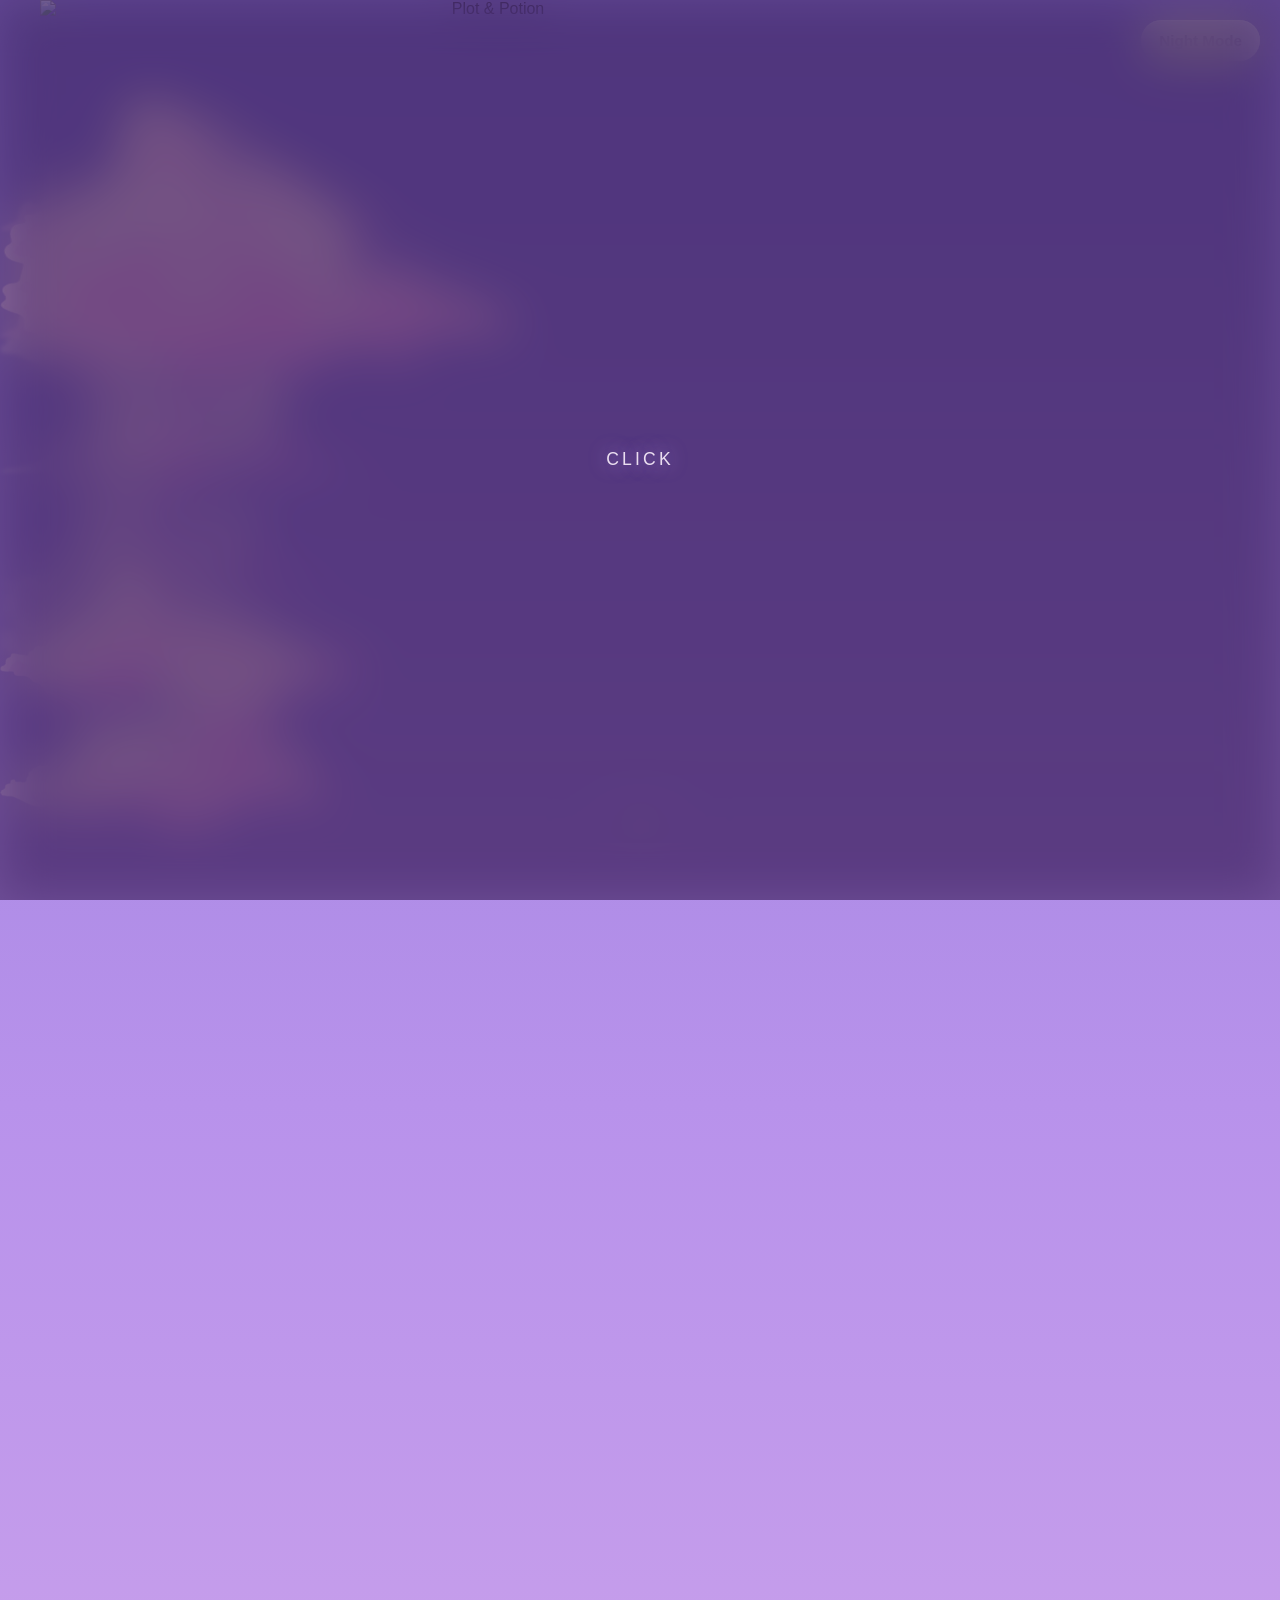
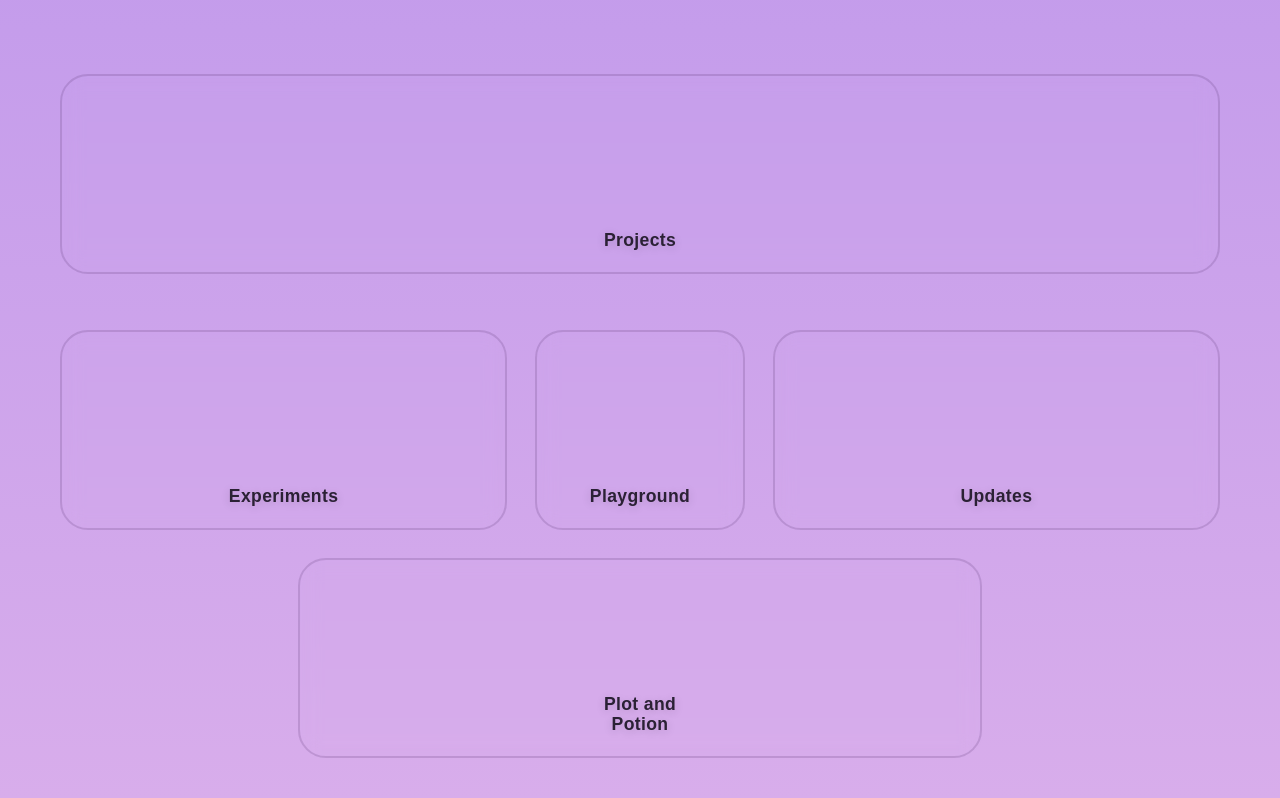
==== commit 0cd2f7fa: "Add files via upload changed card color, text color, variation for day and night mode. changed conte" ====
--- a/index.html
+++ b/index.html
@@ -217,11 +217,6 @@
 ================================= -->
 
 <div class="cards-section">
-
-  <img src="assets/title/projects-menu.gif"
-       alt="Projects Menu"
-       class="projects-menu">
-
   <div class="card-grid">
 
 <a href="explore.html" class="card card-projects">
--- a/style.css
+++ b/style.css
@@ -1085,66 +1085,48 @@
 
 .card {
   text-decoration: none;
-  color: #fff8ef;
+  color: inherit;
+  background: transparent !important;
+
   height: 200px;
   padding: 24px 22px;
   border-radius: 42px;
+
   position: relative;
   isolation: isolate;
+
   display: flex;
   flex-direction: column;
   align-items: center;
   justify-content: center;
   gap: 10px;
   text-align: center;
+
   cursor: pointer;
-  overflow: hidden;
-  border: 2px solid rgba(255, 255, 255, 0.22);
-  box-shadow:
-    0 26px 40px rgba(73, 45, 92, 0.22),
-    0 10px 18px rgba(73, 45, 92, 0.14),
-    inset 0 2px 0 rgba(255, 255, 255, 0.35),
-    inset 0 -14px 24px rgba(61, 28, 83, 0.18);
+
+  border: 1px solid rgba(255, 255, 255, 0.08);
+  box-shadow: none;
+  backdrop-filter: none;
+  -webkit-backdrop-filter: none;
+  overflow: visible;
+
   transition:
     transform 0.28s ease,
-    box-shadow 0.28s ease,
-    filter 0.28s ease;
+    border-color 0.28s ease,
+    opacity 0.28s ease;
+
   animation: cardBob 7s ease-in-out infinite;
 }
 
-.card::before {
-  content: "";
-  position: absolute;
-  inset: 10px;
-  border-radius: 34px;
-  background: linear-gradient(
-    180deg,
-    rgba(255, 255, 255, 0.22) 0%,
-    rgba(255, 255, 255, 0.08) 28%,
-    rgba(255, 255, 255, 0) 48%
-  );
-  pointer-events: none;
-  z-index: 1;
-}
-
+.card::before,
 .card::after {
-  content: "";
-  position: absolute;
-  inset: 0;
-  border-radius: 42px;
-  background: var(--card-fill);
-  z-index: 0;
+  display: none !important;
 }
 
 .card:hover {
-  transform: translateY(-12px) scale(1.03) rotateX(4deg);
-  animation-play-state: paused;
-  box-shadow:
-    0 34px 52px rgba(73, 45, 92, 0.28),
-    0 14px 24px rgba(73, 45, 92, 0.16),
-    inset 0 2px 0 rgba(255, 255, 255, 0.4),
-    inset 0 -16px 28px rgba(61, 28, 83, 0.22);
-  filter: brightness(1.04) saturate(1.03);
+  transform: translateY(-10px) scale(1.03);
+  box-shadow: 0 16px 28px rgba(73, 45, 92, 0.12);
+  filter: brightness(1.03);
 }
 
 @keyframes cardBob {
@@ -1159,13 +1141,31 @@
 }
 
 /* ================================
+   CARD TEXT COLOR (DAY / NIGHT)
+================================ */
+
+.card h3,
+.card-description {
+  color: #2b2135;
+  transition: color 1.2s ease;
+  text-shadow: 0 2px 6px rgba(0,0,0,0.12);
+}
+
+body.night .card h3,
+body.night .card-description {
+  color: #ffffff;
+  text-shadow: 0 2px 10px rgba(0,0,0,0.35);
+}
+
+/* ================================
    PROJECTS MENU GIF
 ================================ */
-
 .projects-menu {
   animation: floatMenu 6s ease-in-out infinite;
   display: block;
-  margin: 0 auto -450px auto;
+
+  margin: 0 auto 200px auto;
+
   width: 420px;
   max-width: 80vw;
   height: auto;
@@ -1175,11 +1175,11 @@
 @keyframes floatMenu {
   0%,
   100% {
-    transform: translateY(0);
+    transform: translateY(-250px);
   }
 
   50% {
-    transform: translateY(-6px);
+    transform: translateY(-256px);
   }
 }
 
@@ -1288,13 +1288,17 @@
   margin: 0;
   font-size: 1.2rem;
   line-height: 1.35;
-  color: #fff8ef;
+  color: #2b2135;;
   opacity: 0;
   transform: translate(-50%, -45%);
   transition:
     opacity 0.18s ease 0.05s,
     transform 0.18s ease 0.05s;
   pointer-events: none;
+}
+
+body.night .card-description {
+  color: #ffffff;
 }
 
 .card:hover .card-description {
@@ -1428,3 +1432,310 @@
     width: 120px;
   }
 }
+
+/* ================================
+   MINIGAMES GRID (CUSTOM 12x12)
+================================ */
+
+.parent {
+  display: grid;
+
+  grid-template-columns: repeat(12, 1fr);
+  grid-template-rows: repeat(12, minmax(60px, 1fr));
+
+  width: min(1100px, 100%);
+  height: 700px;
+
+  margin: 80px auto;
+  position: relative;
+}
+
+/* ================================
+   GRID POSITIONS
+================================ */
+
+.div1 { grid-area: 2 / 2 / 4 / 4; }
+.div2 { grid-area: 2 / 5 / 4 / 7; }
+.div3 { grid-area: 2 / 8 / 4 / 10; }
+
+.div4 { grid-area: 5 / 2 / 7 / 4; }
+.div5 { grid-area: 5 / 5 / 7 / 7; }
+.div6 { grid-area: 5 / 8 / 7 / 10; }
+
+.div7 { grid-area: 8 / 2 / 10 / 4; }
+.div8 { grid-area: 8 / 5 / 10 / 7; }
+.div9 { grid-area: 8 / 8 / 10 / 10; }
+
+/* ================================
+   CARD FIT (IMPORTANT)
+================================ */
+
+.parent .card {
+  width: 100%;
+  height: 100%;
+}
+
+/* ================================
+   CARD STYLE (MINIGAMES)
+================================ */
+
+.card {
+  border-radius: 28px;
+  padding: 18px;
+
+  background: rgba(255,255,255,0.18);
+  border: 2px solid rgba(90,58,114,0.2);
+
+  backdrop-filter: blur(10px);
+
+  display: flex;
+  flex-direction: column;
+  align-items: center;
+  justify-content: center;
+
+  text-align: center;
+  text-decoration: none;
+  color: inherit;
+
+  transition: all 0.25s ease;
+}
+
+.card:hover {
+  transform: translateY(-6px) scale(1.03);
+
+  box-shadow:
+    0 20px 45px rgba(90,55,130,0.25),
+    0 0 18px rgba(200,150,255,0.25);
+}
+
+/* ================================
+   ICON + TEXT
+================================ */
+
+.card .icon {
+  font-size: 2.4rem;
+  margin-bottom: 10px;
+}
+
+.card h3 {
+  font-size: 1.1rem;
+  margin-bottom: 4px;
+}
+
+/* ================================
+   LOCKED STATE
+================================ */
+
+.card.locked {
+  opacity: 0.5;
+  pointer-events: none;
+}
+
+
+/* ================================
+   ABOUT PAGE LAYOUT
+================================ */
+
+.about-layout {
+  width: min(1200px, calc(100% - 48px));
+  min-height: 100vh;
+  margin: 0 auto;
+  padding: 48px 0 64px;
+  display: flex;
+  align-items: center;
+  justify-content: center;
+}
+
+.about-card {
+  width: min(100%, 1100px);
+  min-height: 82vh;
+  padding: clamp(32px, 5vw, 64px);
+  border-radius: 42px;
+  position: relative;
+  overflow: hidden;
+
+  display: flex;
+  flex-direction: column;
+  justify-content: center;
+  gap: 22px;
+
+  background: rgba(255, 255, 255, 0.14);
+  border: 1.5px solid rgba(255, 255, 255, 0.22);
+  box-shadow:
+    0 24px 48px rgba(73, 45, 92, 0.14),
+    inset 0 1px 0 rgba(255, 255, 255, 0.22);
+  backdrop-filter: blur(10px);
+  -webkit-backdrop-filter: blur(10px);
+}
+
+.about-card::before {
+  content: "";
+  position: absolute;
+  inset: 12px;
+  border-radius: 34px;
+  border: 1px solid rgba(255, 255, 255, 0.14);
+  pointer-events: none;
+}
+
+/* ================================
+   ABOUT PAGE TEXT
+================================ */
+
+.about-eyebrow,
+.about-title,
+.about-subtitle,
+.about-description,
+.about-home-link,
+.about-links a {
+  position: relative;
+  z-index: 1;
+}
+
+.about-eyebrow {
+  margin: 0;
+  font-size: 0.92rem;
+  letter-spacing: 0.22em;
+  text-transform: uppercase;
+  color: rgba(61, 42, 79, 0.75);
+}
+
+.about-title {
+  margin: 0;
+  font-size: clamp(2.8rem, 6vw, 5rem);
+  line-height: 0.95;
+  letter-spacing: 0.03em;
+  color: #2b2135;
+  text-shadow: 0 4px 18px rgba(255, 255, 255, 0.18);
+}
+
+.about-subtitle {
+  margin: 8px 0 0;
+  font-size: clamp(1.4rem, 2.5vw, 2rem);
+  color: #2b2135;
+}
+
+.about-description {
+  margin: 0;
+  max-width: 70ch;
+  font-size: clamp(1.05rem, 1.5vw, 1.2rem);
+  line-height: 1.8;
+  color: rgba(43, 33, 53, 0.92);
+}
+
+.about-divider {
+  width: min(100%, 520px);
+  height: 1px;
+  background: rgba(86, 58, 110, 0.18);
+  margin: 8px 0;
+}
+
+.about-links {
+  position: relative;
+  z-index: 1;
+  display: flex;
+  flex-wrap: wrap;
+  gap: 14px;
+  margin-top: 8px;
+}
+
+.about-links a,
+.about-home-link {
+  display: inline-flex;
+  align-items: center;
+  justify-content: center;
+  width: fit-content;
+  text-decoration: none;
+  color: #2b2135;
+  font-weight: 700;
+  padding: 12px 18px;
+  border-radius: 999px;
+  border: 1px solid rgba(86, 58, 110, 0.18);
+  background: rgba(255, 255, 255, 0.16);
+  transition:
+    transform 0.2s ease,
+    background 0.25s ease,
+    border-color 0.25s ease,
+    color 0.25s ease;
+}
+
+.about-links a:hover,
+.about-home-link:hover {
+  transform: translateY(-2px);
+  background: rgba(255, 255, 255, 0.24);
+  border-color: rgba(86, 58, 110, 0.28);
+}
+
+.about-home-link {
+  margin-top: 10px;
+}
+
+/* ================================
+   ABOUT PAGE NIGHT MODE
+================================ */
+
+body.night .about-card {
+  background: rgba(41, 29, 68, 0.28);
+  border-color: rgba(255, 255, 255, 0.12);
+  box-shadow:
+    0 24px 48px rgba(11, 8, 24, 0.28),
+    inset 0 1px 0 rgba(255, 255, 255, 0.08);
+}
+
+body.night .about-card::before {
+  border-color: rgba(255, 255, 255, 0.08);
+}
+
+body.night .about-eyebrow {
+  color: rgba(242, 223, 245, 0.7);
+}
+
+body.night .about-title,
+body.night .about-subtitle,
+body.night .about-description,
+body.night .about-links a,
+body.night .about-home-link {
+  color: #ffffff;
+}
+
+body.night .about-divider {
+  background: rgba(255, 255, 255, 0.12);
+}
+
+body.night .about-links a,
+body.night .about-home-link {
+  background: rgba(255, 255, 255, 0.06);
+  border-color: rgba(255, 255, 255, 0.10);
+}
+
+body.night .about-links a:hover,
+body.night .about-home-link:hover {
+  background: rgba(255, 255, 255, 0.10);
+  border-color: rgba(255, 255, 255, 0.18);
+}
+
+/* ================================
+   ABOUT PAGE MOBILE
+================================ */
+
+@media (max-width: 700px) {
+  .about-layout {
+    width: min(100%, calc(100% - 24px));
+    padding: 72px 0 32px;
+    align-items: flex-start;
+  }
+
+  .about-card {
+    min-height: auto;
+    padding: 28px 22px;
+    gap: 18px;
+  }
+
+  .about-description {
+    max-width: 100%;
+  }
+
+  .about-links {
+    flex-direction: column;
+    align-items: flex-start;
+  }
+}
